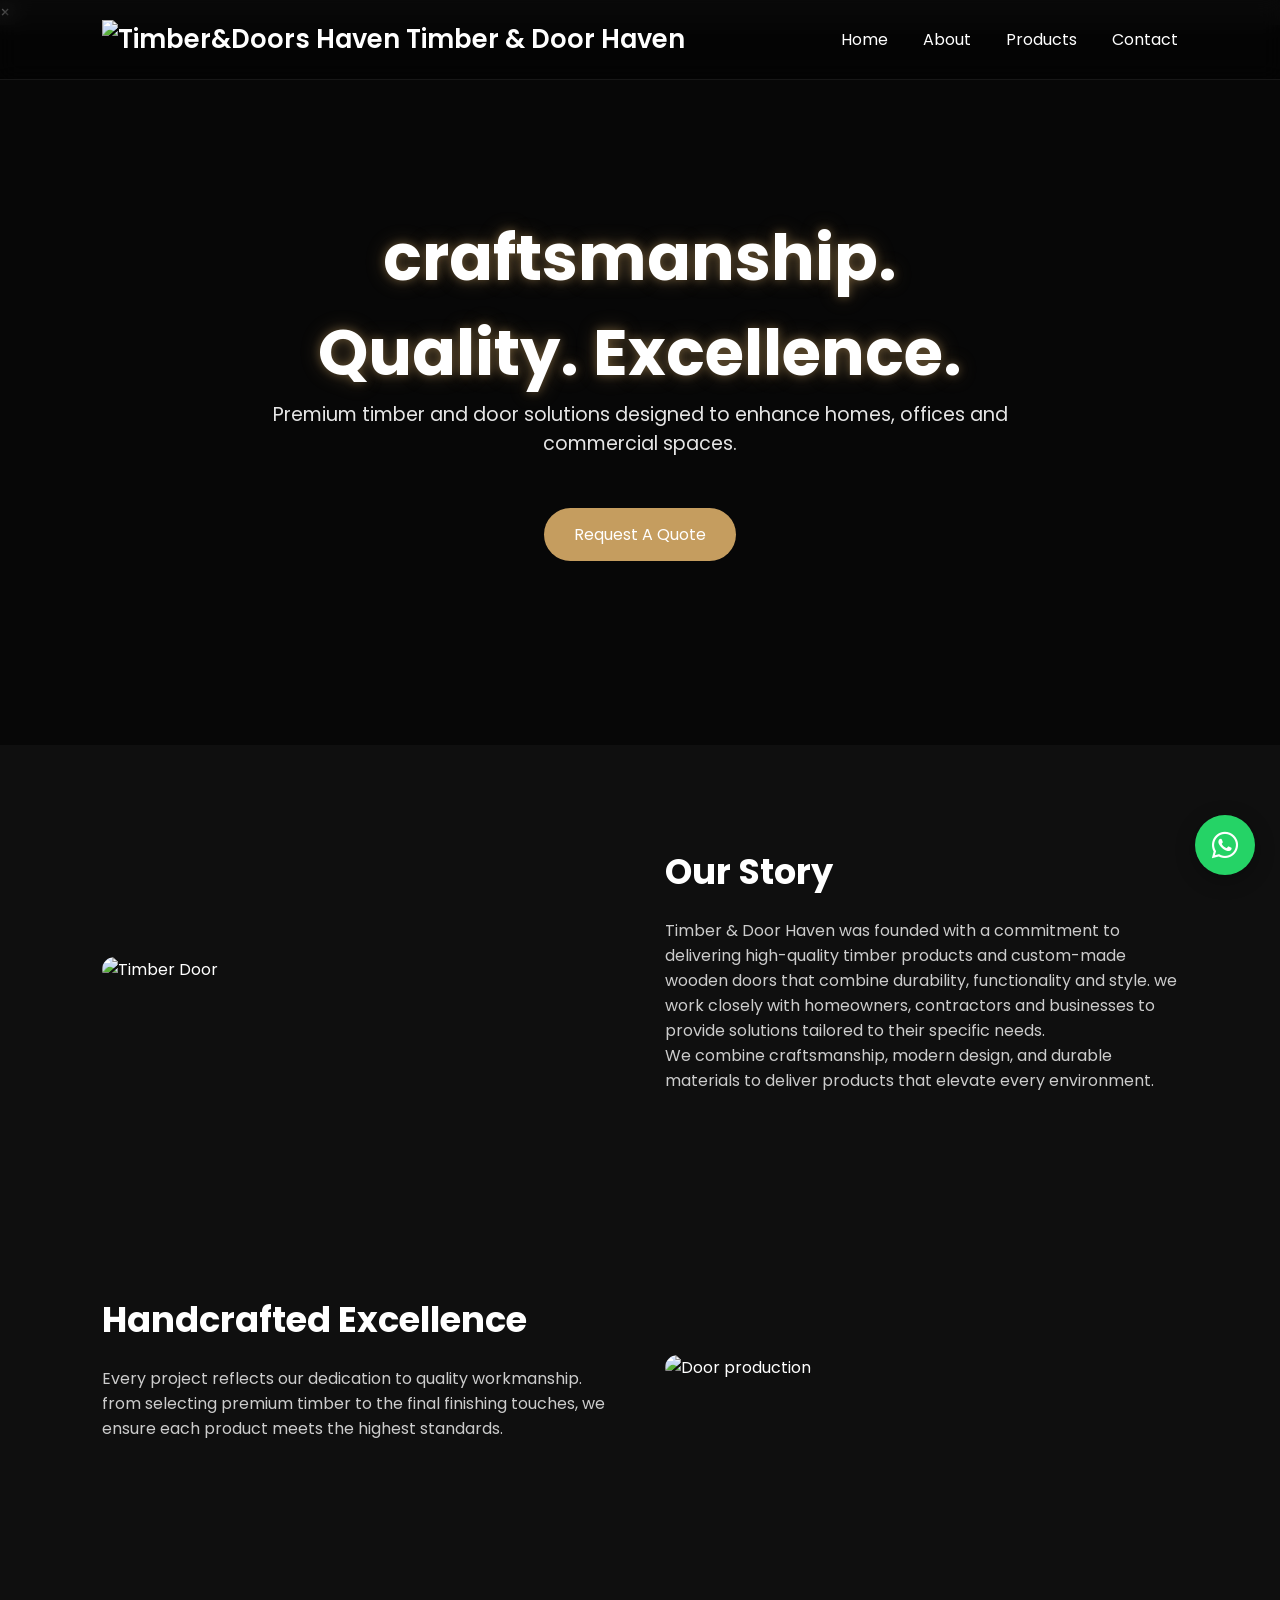
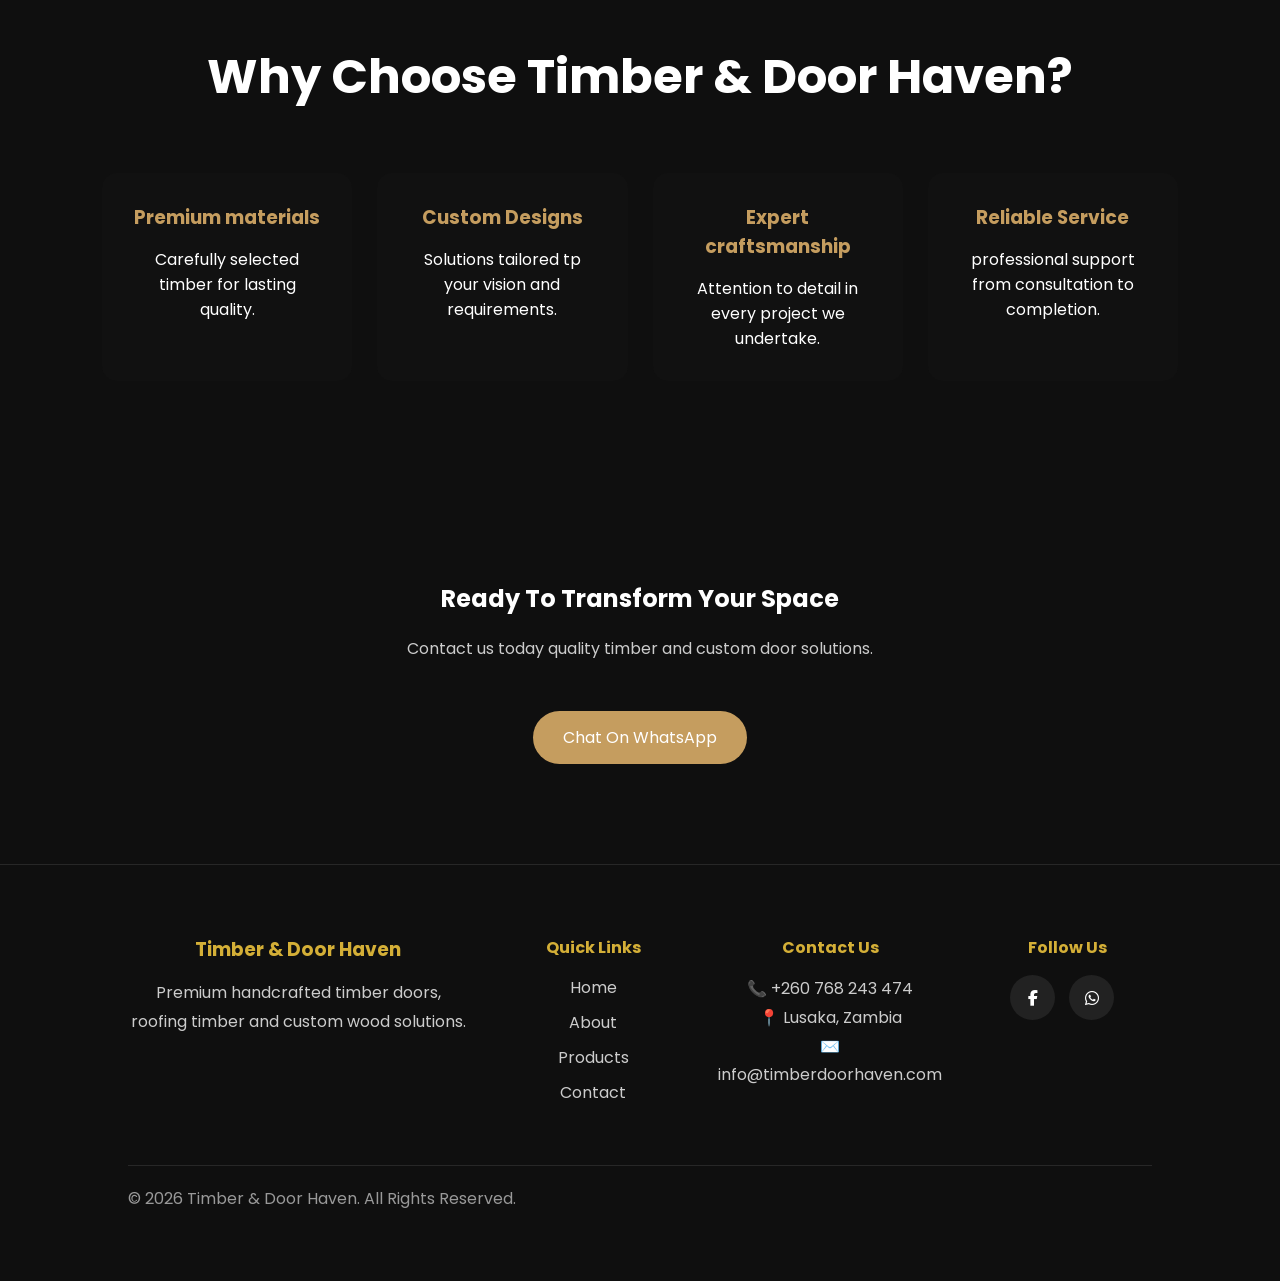
==== about.html @ 079cdf59 "Add files via upload initial commit" ====
<!DOCTYPE html>
<html lang="en">
<head>
    <meta charset="UTF-8">
    <meta name="viewport" content="width=device-width, initial-scale=1.0">
    <title>About | Timber & Door Haven</title>

    <!-- CSS -->
    <link rel="stylesheet" href="style.css">

    <!-- Icons -->
    <link
    rel="stylesheet"
    href="https://cdnjs.cloudflare.com/ajax/libs/font-awesome/6.5.1/css/all.min.css"/>
</head>
<body>

    <div id="lightbox">

        <span id="close-lightbox">&times;</span>

        <img id="lightbox-img" src="" alt="">
        
    </div>


    <!-- HEADER -->
    <header>

        <div class="logo">
              <img
        src="images/Logo.jpg"
        alt="Timber&Doors Haven"
        />

            Timber & Door Haven
        </div>

        <nav id="navbar">
            <a href="index.html">Home</a>
            <a href="about.html">About</a>
            <a href="products.html">Products</a>
            <a href="contact.html">Contact</a>
        </nav>

        <div class="menu-btn" id="menu-btn">
            <i class="fas fa-bars"></i>
        </div>

    </header>

    <!-- ABOUT HERO -->
    <section class="about-hero">

        <div class="hero-overlay">

            <h1>craftsmanship. Quality. Excellence.</h1>

            <p>
                Premium timber and door solutions designed to enhance homes, offices and commercial spaces.
            </p>

            <a href="https://wa.me/message/VILEGDIJTKEPM1"
            target="_blank"
            class="cta-btn">
            Request A Quote
        </a>

        </div>
        
    </section>

    <!-- ABOUT SECTION -->
    <section class="about-story">

        <div class="about-grid">

        <div class="about-image">
            <img src="images/aboutimage.jpeg" alt="Timber Door">
        </div>

        <div class="about-content">

            <h2>Our Story</h2>

            <p>
                Timber & Door Haven was founded with a commitment to delivering high-quality timber 
                products and custom-made wooden doors that combine durability, functionality and style.

                we work closely with homeowners, contractors and businesses to provide solutions tailored
                to their specific needs.
            </p>

            <p>
                We combine craftsmanship, modern design,
                and durable materials to deliver products
                that elevate every environment.
            </p>

            </div>

        </div>

    </section>

    <section class="craftsmanship">

        <div class="about-grid reverse">

            <div class="about-content">

                <h2>Handcrafted Excellence</h2>

                <p>
                    Every project reflects our dedication to quality workmanship.
                    from selecting premium timber to the final finishing touches,
                    we ensure each product meets the highest standards.
                </p>

            </div>

            <div class="about-image">
                <img src="images/workshopdoor.jpeg" alt="Door production">
            </div>

        </div>

    </section>

    <section class="why-us">

        <div class="section-title">
            <h2>Why Choose Timber & Door Haven?</h2>
        </div>

        <div class="features-grid">

            <div class="feature-card">
                 <h3>Premium materials</h3>
                 <p>Carefully selected timber for lasting quality.</p>
            </div>

            <div class="feature-card">
                <h3>Custom Designs</h3>
                <p>Solutions tailored tp your vision and requirements.</p>
            </div>

            <div class="feature-card">
                <h3>Expert craftsmanship</h3>
                <p>Attention to detail in every project we undertake.</p>
            </div>

            <div class="feature-card">
                <h3>Reliable Service</h3>
                <p>professional support from consultation to completion.</p>
            </div>

        </div>

    </section>

    <section class="about-cta">

        <h2>Ready To Transform Your Space</h2>

        <p>
            Contact us today quality timber and custom door solutions.
        </p>

        <a 
        href="https://wa.me/message/VILEGDIJTKEPM1"
        target="_blank"
        class="cta-btn">
        Chat On WhatsApp
    </a>

    </section>

    <a 
href="https://wa.me/message/VILEGDIJTKEPM1"
class="whatsapp-float"
target="_blank">

<i class="fab fa-whatsapp"></i>

</a>

<!-- FOOTER -->

<footer class="site-footer">

    <div class="footer-container">

        <div class="footer-brand">
            <h3>Timber & Door Haven</h3>
            <p>
                Premium handcrafted timber doors, roofing timber and custom wood solutions.
            </p>
        </div>

        <div class="footer-links">
            <h4>Quick Links</h4>

            <a href="index.html">Home</a>
            <a href="about.html">About</a>
            <a href="products.html">Products</a>
            <a href="contact.html">Contact</a>
        </div>

        <div class="footer-contact">
            <h4>Contact Us</h4>

            <p>📞 +260 768 243 474</p>
            <p>📍 Lusaka, Zambia</p>
            <p>✉️ info@timberdoorhaven.com</p>
        </div>

        <div class="footer-social">
            <h4>Follow Us</h4>

            <a href="https://www.facebook.com/profile.php?id=61577190954877" target="_blank">
                <i class="fab fa-facebook-f"></i>
            </a>

            <a href="https://wa.me/260768243474" target="_blank">
                <i class="fab fa-whatsapp"></i>
            </a>
        </div>

    </div>

    <div class="footer-bottom">
        <p>© 2026 Timber & Door Haven. All Rights Reserved.</p>
    </div>

</footer>

   <!-- JS -->
    <script src="script.js"></script>

</body>

</html>
---- style.css ----
/* GOOGLE FONT */

@import url('https://fonts.googleapis.com/css2?family=Poppins:wght@300;400;500;600;700&display=swap');

/* RESET */

*{
    margin:0;
    padding:0;
    box-sizing:border-box;
    font-family:'Poppins', sans-serif;
    scroll-behavior:smooth;
}

/* BODY */

body{
    background:#0f0f0f;
    color:#fff;
    overflow-x:hidden;
}

/* CUSTOM SCROLLBAR */

::-webkit-scrollbar{
    width:10px;
}

::-webkit-scrollbar-track{
    background:#111;
}

::-webkit-scrollbar-thumb{
    background:#c59d5f;
    border-radius:10px;
}

/* HEADER */

header{
    width:100%;
    height:80px;

    display:flex;
    justify-content:space-between;
    align-items:center;

    padding:0 8%;

    position:fixed;
    top:0;
    left:0;

    z-index:1000;

    background:rgba(0,0,0,0.4);
    backdrop-filter:blur(10px);

    border-bottom:1px solid rgba(255,255,255,0.08);
}

/* LOGO */

.logo{
    font-size:1.6rem;
    font-weight:600;
    color:#fff;
}

.logo img{
    width: 80px;
    height: 80px;
    object-fit: contain;
}

/* NAVIGATION */

nav{
    display:flex;
    gap:35px;
}

nav a{
    color:#fff;
    text-decoration:none;
    position:relative;
    transition:0.3s;
}

nav a::after{
    content:'';
    position:absolute;
    left:0;
    bottom:-5px;

    width:0%;
    height:2px;

    background:#c59d5f;
    transition:0.3s;
}

nav a:hover::after{
    width:100%;
}

nav a:hover{
    color:#c59d5f;
}

/* MENU BUTTON */

.menu-btn{
    display:none;
    font-size:28px;
    color: #fff;
    cursor:pointer;
}

/* MOBILE */
@media (max-width:768px){

    .menu-btn{
        display: block;
    }

    nav{
        position: absolute;
        top: 80px;
        right: -100%;
        width: 250px;
        background: #111;
        flex-direction: column;
        padding: 30px;
        gap: 20px;
        transition: 0.4s;
        border-radius: 10px;
    }

    nav.active{
        right: 20px;
    }

}

/* HERO */

.hero{
    width:100%;
    height:100vh;

    background:
    linear-gradient(rgba(0,0,0,0.7),
    rgba(0,0,0,0.7)),
    url('https://images.unsplash.com/photo-1505693416388-ac5ce068fe85?q=80&w=1600&auto=format&fit=crop')
    center/cover no-repeat;

    display:flex;
    justify-content:center;
    align-items:center;

    text-align:center;
    padding:20px;
}

/* HERO CONTENT */

.hero-content{
    max-width:800px;
    animation:fadeUp 1s ease;
}

.hero-content h1{
    font-size:4.5rem;
    margin-bottom:20px;
    line-height:1.2;
}

.hero-content p{
    font-size:1.2rem;
    color:#ddd;
    line-height:1.8;
    margin-bottom:35px;
}

/* BUTTON */

.btn{
    display:inline-block;
    padding:15px 40px;

    background:#c59d5f;
    color:#fff;

    text-decoration:none;
    border-radius:50px;

    transition:0.4s;

    font-weight:500;
}

.btn:hover{
    transform:translateY(-5px);
    box-shadow:0 10px 25px rgba(197,157,95,0.4);
}

/* FEATURES */

.features{
    width:100%;
    padding:100px 8%;

    display:grid;
    grid-template-columns:repeat(auto-fit,minmax(250px,1fr));
    gap:30px;

    background:#111;
}

/* FEATURE BOX */

.feature-box{
    padding:40px 30px;

    background:rgba(255,255,255,0.04);

    border:1px solid rgba(255,255,255,0.05);

    border-radius:20px;

    text-align:center;

    transition:0.4s;
}

.feature-box:hover{
    transform:translateY(-10px);
    background:rgba(255,255,255,0.06);
}

/* ICON */

.feature-box i{
    font-size:3rem;
    color:#c59d5f;
    margin-bottom:20px;
}

/* PAGE HERO */

.page-hero{
    width:100%;
    height:50vh;

    background:
    linear-gradient(rgba(0,0,0,0.7),
    rgba(0,0,0,0.7)),
    url('https://images.unsplash.com/photo-1494526585095-c41746248156?q=80&w=1600&auto=format&fit=crop')
    center/cover no-repeat;

    display:flex;
    justify-content:center;
    align-items:center;

    text-align:center;
    padding:20px;
}

.page-hero-content{
    margin-top:60px;
}

.page-hero-content h1{
    font-size:3.5rem;
    margin-bottom:20px;
}

.page-hero-content p{
    max-width:700px;
    color:#ddd;
    line-height:1.8;
}

/* ABOUT SECTION */

.about-hero{
    height:80vh;

    display:flex;
    align-items:center;
    justify-content:center;

    text-align:center;

    background:
    linear-gradient(
    rgba(0,0,0,0.55),
    rgba(0,0,0,0.55)),
    url('images/premiumdoor.jpeg');

    background-size:cover;
    background-position:center;
    background-repeat:no-repeat;
}

.hero-overlay{
    max-width:800px;
    padding:20px;
}

.about-hero h1{
    font-size:4rem;
    text-shadow:
        0 0 10px rgba(197,157,95,.4),
        0 0 20px rgba(197,157,95,.3);
}

.about-hero p{
    font-size:1.2rem;
    color:#e5e5e5;
    margin-bottom:30px;
}

.about-hero::before{
    content: ´´;
    position: absolute;
    inset: 0;
    background: linear-gradient(
        135deg,
        rgba(0,0,0,0.75),
        rgba(0,0,0,0.45),
        rgba(0,0,0,0.75)
   );
   animation: overlayMove 8s ease infinite;
}

@keyframes overlayMove{
    0%{opacity: .8;}
    50%{opacity: .6;}
    100%{opacity: .8;}
}

.about-hero::before{
    content: ´´;
    position: absolute;
    inset: 0;
    background-image: 
       radial-gradient(circle,
       rgba(255,255,255,.15) 1px,
       transparent 1px);

    background-size: 50px 50px;

    animation:floatDust 20s linear infinite;
}

@keyframes floatDust{
    from{
        transform: translateY(0);
    }
}

/* ABOUT IMAGE */

.about-image img{
    width:100%;
    border-radius:20px;
}

/* ABOUT TEXT */

.about-text h2{
    font-size:2.8rem;
    margin-bottom:20px;
}

.about-text p{
    color:#ccc;
    line-height:1.9;
    margin-bottom:20px;
}

/* ABOUT FEATURES */

.about-box{
    display:flex;
    align-items:center;
    gap:15px;
    margin-bottom:20px;
}

.about-box i{
    color:#c59d5f;
}

/* PRODUCTS SECTION */

.products-section{
    display: grid;

    grid-template-columns: repeat(auto-fit,minmax(300px,1fr));
    gap: 30px;

    background: 
    radial-gradient(circle at top right,
    rgba(197,157,95,0.12),
    transparent 40%),
    #0b0d12;
}

/* PRODUCT CARD */

.product-card{
    background: rgba(255,255,255,0.05);
    border-radius:20px;
    overflow: hidden;
    transition: all 0.4s ease;
    border: 1px solid
    rgba(255,255,255,0.08);
}

.product-card:hover{
    transform:translateY(-8px);
    box-shadow:0 20px 40px rgba(0,0,0,0.4);
}

/* PRODUCT IMAGE */

.product-image{
    height:260px;
    overflow:hidden;

}

.product-image img{
    width:100%;
    height:220%;
    object-fit:cover;
    display: block;
    transition: transform 0.5s ease;
}

.product-card:hover img{
    transform:scale(1.05);
}

/* PRODUCT CONTENT */

.product-content{
    padding:25px;
}

.product-content h3{
    margin-bottom:15px;
    font-size:1.5rem;
}

.product-content p{
    color:#ccc;
    line-height:1.7;
    margin-bottom:20px;
}

.product-content span{
    display:block;
    margin-bottom:20px;

    color:#c59d5f;
    font-size:1.4rem;
    font-weight:600;
}

/* PRODUCT BUTTON */

.product-btn{
    display:inline-block;

    padding:12px 25px;

    background:#fff;
    color:#111;
    font-weight: 700;
    text-decoration:none;
    border-radius:30px;

}

.product-btn:hover{
    transform:translateY(-3px);
}

/* CONTACT SECTION */

.contact-section{
    width:100%;
    padding:100px 8%;

    display:grid;
    grid-template-columns:repeat(auto-fit,minmax(320px,1fr));
    gap:50px;
}

/* CONTACT INFO */

.contact-info h2{
    font-size:2.5rem;
    margin-bottom:20px;
}

.contact-info p{
    color: #ccc;
    line-height: 1.8;
    margin-bottom: 30px;
}

.info-card a{
    color: #c59d5f;
    text-decoration: none;
    transition: 0.3s;
}

.info-card a:hover{
    color: #fff;
}

/* INFO BOX */

.info-box{
    display: flex;
    align-items: center;
    gap: 15px;
    margin-bottom: 20px;
}

.info-box i{
    width: 50px;
    height: 50px;

    background: #c59d5f;

    display: flex;
    justify-content: center;
    align-items: center;

    border-radius: 50%;
}

/* SOCIAL LINKS */

.social-links{
    display: flex;
    gap:15px;
    margin-top: 30px;
}

.social-links a{
    width: 45px;
    height: 45px;

    background: rgba(255,255,255,0.08);
    color: #fff;

    display: flex;
    justify-content: center;
    align-items: center;

    border-radius: 50%;

    text-decoration: none;

    transition: 0.3s;
}

.social-links a:hover{
    background: #c59d5f;
}

/* FORM */

.contact-form form{
    display: flex;
    flex-direction: column;
    gap: 20px;
}

.contact-form input,
.contact-form textarea{
    width: 100%;

    padding: 15px;

    background: rgba(255,255,255,0.05);

    border: 1px solid rgba(255,255,255,0.08);

    border-radius: 10px;

    color: #fff;

    outline: none;
}

.contact-form textarea{
    height: 180px;
    resize: none;
}

/* BUTTON */

.contact-form button{
    padding: 15px;

    border: none;

    background: #c59d5f;
    color: #fff;

    border-radius: 50px;

    cursor: pointer;

    transition: 0.3s;
}

.contact-form button:hover{
    transform: translateY(-3px);
}

/* FOOTER */

footer{
    background: #080808;
    text-align: center;
    padding: 30px;
    border-top: 1px solid rgba(255,255,255,0.08);
}

/* WHATSAPP */

.whatsapp-btn{
    position: fixed;

    right: 20px;
    bottom: 20px;

    width: 60px;
    height: 60px;

    background: #25D366;
    color: #fff;

    display: flex;
    justify-content: center;
    align-items: center;

    border-radius: 50%;

    text-decoration: none;

    font-size: 1.5rem;

    z-index: 1000;
}

/* AMINATION */

@keyframes fadeUp{

    from{
        opacity:0;
        transform: translateY(40px);
    }

    to{
        opacity: 1;
        transform: translateY(0);
    }
}

/* RESPONSIVE */

@media(max-width:768px){
    nav{
        position: absolute;

        top: 80px;
        top: -100%;

        width: 250px;
        height: 100vh;

        background: #111;

        flex-direction: column;

        padding: 40px 20px;

        transition: 0.4s;
    }

    nav.active{
        right: 0;
    }

    .menu-btn{
        display: block;
    }

    .hero-content h1{
        font-size: 2.8rem;
    }

    .page-hero-content h1{
        font-size: 2.5rem;
    }

    .about-text h2,
    .contact-info h2{
        font-size: 2rem;
    }

}

/* STATS SECTION */

.stats-section{
    width:100%;
    padding:100px 8%;

    display:grid;
    grid-template-columns:repeat(auto-fit,minmax(220px,1fr));
    gap:30px;

    background:#111;
}

/* STAT BOX */

.stat-box{
    background:rgba(255,255,255,0.04);

    border:1px solid rgba(255,255,255,0.05);

    padding:40px 20px;

    border-radius:20px;

    text-align:center;

    transition:0.4s;
}

.stat-box:hover{
    transform:translateY(-10px);
}

/* COUNTER */

.counter{
    font-size:3rem;
    color:#c59d5f;
    margin-bottom:15px;
}

/* TESTIMONIALS */

.testimonials{
    width:100%;
    padding:100px 8%;
}

/* SECTION TITLE */

.section-title{
    text-align:center;
    margin-bottom:60px;
}

.section-title h2{
    font-size:3rem;
}

/* TESTIMONIAL CONTAINER */

.testimonial-container{
    display:grid;
    grid-template-columns:repeat(auto-fit,minmax(280px,1fr));
    gap:30px;
}

/* TESTIMONIAL CARD */

.testimonial-card{
    background:rgba(255,255,255,0.04);

    border:1px solid rgba(255,255,255,0.05);

    padding:40px 30px;

    border-radius:20px;

    transition:0.4s;
}

.testimonial-card:hover{
    transform:translateY(-10px);
}

/* TESTIMONIAL TEXT */

.testimonial-card p{
    line-height:1.9;
    color:#ccc;
    margin-bottom:25px;
}

.testimonial-card h3{
    color:#c59d5f;
}

/* HERO SLIDER */

.hero-slider{
    width:100%;
    height:100vh;
    position:relative;
    overflow:hidden;
}

/* SLIDE */

.slide{
    position:absolute;
    width:100%;
    height:100%;

    top:0;
    left:0;

    opacity:0;
    transition:1s ease-in-out;
}

/* ACTIVE SLIDE */

.slide.active{
    opacity:1;
    z-index:1;
}

/* SLIDE IMAGE */

.slide img{
    width:100%;
    height:100%;
    object-fit:cover;
}

/* DARK OVERLAY */

.slide::before{
    content:'';

    position:absolute;

    width:100%;
    height:100%;

    top:0;
    left:0;

    background:rgba(0,0,0,0.65);

    z-index:1;
}

/* SLIDE CONTENT */

.slide-content{
    position:absolute;

    top:50%;
    left:50%;

    transform:translate(-50%, -50%);

    text-align:center;

    z-index:2;

    width:90%;
    max-width:800px;

    animation:fadeUp 1s ease;
}

/* TITLE */

.slide-content h1{
    font-size:4.5rem;
    margin-bottom:20px;
    line-height:1.2;
}

/* TEXT */

.slide-content p{
    font-size:1.2rem;
    color:#ddd;
    line-height:1.8;
    margin-bottom:35px;
}

/* MOBILE */

@media(max-width:768px){

    .slide-content h1{
        font-size:2.7rem;
    }

    .slide-content p{
        font-size:1rem;
    }

}

/* SCROLL REVEAL ANIMATION */

.reveal{
    position: relative;
    transform: translateY(80px);
    opacity: 0;
    transition: all 1s ease;
}

/* ACTIVE REVEAL */

.reveal.active{
    transform: translateY(0);
    opacity: 1;
}

/* GALLERY SECTION */

.gallery-section{
    width:100%;
    padding:100px 8%;

    background:#111;
}

/* GALLERY CONTAINER */

.gallery-container{
    display:grid;

    grid-template-columns:
    repeat(auto-fit, minmax(280px,1fr));

    gap:25px;
}

/* GALLERY ITEM */

.gallery-item{
    position:relative;

    overflow:hidden;

    border-radius:20px;

    cursor:pointer;
}

/* IMAGE */

.gallery-item img{
    width:100%;
    height:350px;

    object-fit:cover;

    transition:0.5s;
}

/* HOVER EFFECT */

.gallery-item:hover img{
    transform:scale(1.1);
}

/* OVERLAY */

.gallery-item::before{
    content:'';

    position:absolute;

    width:100%;
    height:100%;

    top:0;
    left:0;

    background:
    linear-gradient(
    transparent,
    rgba(0,0,0,0.6));

    opacity:0;

    transition:0.5s;

    z-index:1;
}

/* SHOW OVERLAY */

.gallery-item:hover::before{
    opacity:1;
}

/* GLOW EFFECT */

.gallery-item:hover{
    box-shadow:0 10px 30px rgba(197,157,95,0.25);
}

/* IMAGE MODAL */

.image-modal{
    position:fixed;

    top:0;
    left:0;

    width:100%;
    height:100%;

    background:rgba(0,0,0,0.95);

    display:flex;
    justify-content:center;
    align-items:center;

    opacity:0;
    visibility:hidden;

    transition:0.4s;

    z-index:2000;
}

/* ACTIVE MODAL */

.image-modal.active{
    opacity:1;
    visibility:visible;
}

/* MODAL IMAGE */

.modal-image{
    width:90%;
    max-width:900px;

    border-radius:20px;

    transform:scale(0.8);

    transition:0.4s;
}

/* IMAGE ANIMATION */

.image-modal.active .modal-image{
    transform:scale(1);
}

/* CLOSE BUTTON */

.close-modal{
    position:absolute;

    top:30px;
    right:40px;

    color:#fff;

    font-size:3rem;

    cursor:pointer;

    transition:0.3s;
}

.close-modal:hover{
    color:#c59d5f;
}

/* PARTICLE BACKGROUND */

.particles{
    position:fixed;

    top:0;
    left:0;

    width:100%;
    height:100%;

    overflow:hidden;

    z-index:-1;
}

/* PARTICLES */

.particles span{
    position:absolute;

    display:block;

    width:4px;
    height:4px;

    background:#c59d5f;

    border-radius:50%;

    opacity:0.4;

    animation:animateParticles linear infinite;
}

/* ANIMATION */

@keyframes animateParticles{

    0%{
        transform:translateY(100vh) scale(0);
    }

    100%{
        transform:translateY(-10vh) scale(1);
    }

}

/* FAQ SECTION */

.faq-section{
    width:100%;
    padding:100px 8%;
}

/* FAQ CONTAINER */

.faq-container{
    max-width:900px;
    margin:auto;
}

/* FAQ ITEM */

.faq-item{
    background:rgba(255,255,255,0.04);

    border:1px solid rgba(255,255,255,0.05);

    border-radius:15px;

    margin-bottom:20px;

    overflow:hidden;
}

/* QUESTION */

.faq-question{
    display:flex;
    justify-content:space-between;
    align-items:center;

    padding:25px;

    cursor:pointer;
}

.faq-question h3{
    font-size:1.1rem;
}

.faq-question span{
    font-size:1.5rem;
    color:#c59d5f;
}

/* ANSWER */

.faq-answer{
    max-height:0;

    overflow:hidden;

    transition:0.4s ease;

    padding:0 25px;
}

.faq-answer p{
    color:#ccc;
    line-height:1.8;

    padding-bottom:25px;
}

/* ACTIVE FAQ */

.faq-item.active .faq-answer{
    max-height:200px;
}

/* MAP SECTION */

.map-section{
    width:100%;
    padding:100px 8%;
}

/* MAP CONTAINER */

.map-container{
    width:100%;

    border-radius:20px;

    overflow:hidden;

    border:1px solid rgba(255,255,255,0.05);
}

/* IFRAME */

.map-container iframe{
    width:100%;
    height:450px;
    border:none;
}

.contact-cta{
    text-align:center;
    padding:100px 8%;
}

.contact-cta h2{
    font-size:2.5rem;
    margin-bottom:20px;
}

.contact-cta p{
    max-width:700px;
    margin:auto;
    color:#ccc;
    line-height:1.8;
    margin-bottom:30px;
}

.cta-btn{
    display:inline-block;
    padding:15px 40px;
    background:#c59d5f;
    color:#fff;
    text-decoration:none;
    border-radius:50px;
    transition:0.3s;
}

.cta-btn:hover{
    transform:translateY(-5px);
}

/* CONTACT HERO */

.contact-hero{
    height:60vh;

    display:flex;
    justify-content:center;
    align-items:center;

    text-align:center;

    background:
    linear-gradient(rgba(0,0,0,.75),
    rgba(0,0,0,.75)),
    url('/images/Logo.jpg');

    background-size:cover;
    background-position:center;
}

.contact-hero h1{
    font-size:4rem;
    margin-bottom:20px;
}

.contact-hero p{
    color:#ddd;
}

/* SECTIONS */

.contact-details,
.inquiry-section,
.contact-cta{
    padding:100px 8%;
}

/* GRID */

.contact-grid{
    display:grid;
    grid-template-columns:repeat(auto-fit,minmax(280px,1fr));
    gap:30px;
}

/* CARDS */

.contact-card{
    background:#151515;

    padding:35px;

    border-radius:20px;

    text-align:center;

    transition:.3s;
}

.contact-card:hover{
    transform:translateY(-10px);
}

.contact-card h3{
    color:#c59d5f;
    margin-bottom:15px;
}

/* BUTTONS */

.contact-btn,
.cta-btn{
    display:inline-block;

    margin-top:20px;

    padding:14px 30px;

    background:#c59d5f;

    color:white;

    text-decoration:none;

    border-radius:40px;
}

/* FORM */

.contact-form{
    max-width:700px;

    margin:auto;

    display:flex;
    flex-direction:column;

    gap:20px;
}

.contact-form input,
.contact-form textarea{
    padding:15px;

    background:#151515;

    border:1px solid #333;

    color:white;

    border-radius:10px;
}

.contact-form button{
    padding:15px;

    border:none;

    background:#c59d5f;

    color:white;

    border-radius:10px;

    cursor:pointer;
}

/* CTA */

.contact-cta{
    text-align:center;
}

.contact-cta p{
    max-width:700px;

    margin:20px auto;

    color:#ccc;
}

/* FOOTER */

.footer{
    background:#0a0a0a;
    padding:70px 8% 20px;
    margin-top:100px;
}

.footer-container{
    display:grid;
    grid-template-columns:
    repeat(auto-fit,minmax(250px,1fr));

    gap:40px;
}

.footer-column h3{
    color:#c59d5f;
    margin-bottom:20px;
}

.footer-column p{
    color:#aaa;
    line-height:1.8;
}

.footer-column a{
    display:block;
    color:#ccc;
    text-decoration:none;
    margin-bottom:12px;
    transition:.3s;
}

.footer-column a:hover{
    color:#c59d5f;
}

.footer-bottom{
    text-align:center;
    margin-top:40px;
    padding-top:20px;
    border-top:1px solid rgba(255,255,255,.08);
    color:#777;
}

/* MAP */

.map-section{
    padding: 100px 8%;
}

.map-container{
    overflow: hidden;
    border-radius: 20px;
}

.map-container iframe{
    width: 100%;
    height: 450px;
    border: none;
}

/* PRODUCT HERO */

.product-hero{
    height:70vh;

    display:flex;
    justify-content:center;
    align-items:center;

    text-align:center;

    background:
    linear-gradient(rgba(0,0,0,.7),
    rgba(0,0,0,.7)),
    url('/images/premiumdoor.jpeg');

    background-size:cover;
    background-position:center;
}

.product-hero h1{
    font-size:4rem;
    margin-bottom:20px;
}

.product-hero p{
    color:#ddd;
    margin-bottom:30px;
}

/* INTRO */

.product-intro{
    padding:100px 8%;
    text-align:center;
}

.product-intro p{
    max-width:900px;
    margin:auto;
    color:#ccc;
    line-height:1.9;
}

/* GALLERY */

.product-gallery{
    padding:100px 8%;
}

.gallery-grid{
    display:grid;
    grid-template-columns:
    repeat(auto-fit,minmax(280px,1fr));

    gap:20px;
    align-items: stretch;
}

.gallery-grid img{
    width:100%;
    height:300px;
    object-fit:cover;

    border-radius:15px;

    transition:.4s;
}

.gallery-grid img:hover{
    transform:scale(1.05);
}

/* FEATURES */

.door-features{
    padding:100px 8%;
}

.features-grid{
    display:grid;
    grid-template-columns:
    repeat(auto-fit,minmax(250px,1fr));

    gap:25px;
}

.feature-card{
    background:#151515;
    padding:30px;
    border-radius:20px;
    text-align:center;
}

.feature-card h3{
    color:#c59d5f;
    margin-bottom:15px;
}

/* CTA */

.product-cta{
    text-align:center;
    padding:100px 8%;
}

.product-cta p{
    color:#ccc;
    margin:20px 0;
}

.about-story,
.craftsmanship{
    padding: 100px 8%;
}

.about-grid{
    display: grid;
    grid-template-columns: 1fr 1fr;
    gap: 50px;
    align-items: center;
}

.about-image img{
    width: 100%;
    border-radius: 20px;
}

.about-content h2{
    margin-bottom: 20px;
    font-size: 2.2rem;
}

.about-content p{
    color: #ccc;
    line-height: 1,9;
}

.why-us{
    padding: 100px 8%;
}

.about-cta{
    padding: 100px 8%;

    display: flex;
    flex-direction: column;
    justify-content: center;
    align-items: center;

    text-align: center;
}

.about-cta h2{
    margin-bottom: 20px;
}

.about-cta p{
    color: #ccc;
    margin-bottom: 30px;
    max-width: 700px;
}

/* Mobile */

@media(max-width:768px){

    .about-grid{
        grid-template-columns: 1fr;
    }

    .about-hero h1{
        font-size: 2.5rem;
    }

    header{
        padding: 15px 5%;
    }

    .logo img{
        width: 50px;
    }

    .logo{
        font-size: 1.2rem;
        gap: 10px;
    }

    .heroo-content h1,
    .about-hero-content h1{
        font-size: 2.5rem;
        line-height: 1.1;
    }

    .hero-content p,
    .about-hero-content p{
        font-size: 1rem;
    }

    .hero,
    .about-hero{
        padding-top: 120px;
        text-align: center;
    }

    .product-card{
        grid-template-columns: 1fr;
    }

    .products-cta h2{
        font-size: 2rem;
    }
}

.home-cta h2{
    font-size: 2rem;
}

.home-cta{
    padding: 70px 8%;
}

.footer-container{
    grid-template-columns: 1fr;
    text-align: center;
}

/* TIMBER HERO */

.timber-hero{
    height:80vh;

    display:flex;
    justify-content:center;
    align-items:center;

    text-align:center;

    background:
    linear-gradient(
    rgba(0,0,0,.65),
    rgba(0,0,0,.65)),
    url('images/timber.jpeg');

    background-size:cover;
    background-position:center;
    background-repeat:no-repeat;
}

.timber-hero h1{
    font-size:4rem;
    margin-bottom:20px;
}

.timber-hero p{
    color:#ddd;
    max-width:700px;
    margin:0 auto 30px;
}

/* INTRO */

.timber-intro{
    padding:100px 8%;
    text-align:center;
}

.timber-intro p{
    max-width:900px;
    margin:auto;
    line-height:1.9;
    color:#ccc;
}

/* GALLERY */

.timber-gallery{
    padding:100px 8%;
}

.whatsapp-float{
    position: fixed;

    width: 60px;
    height: 60px;

    bottom: 25px;
    right: 25px;

    background: #25D366;

    border-radius: 50%;

    display: flex;
    align-items: center;
    justify-content: center;

    color: white;
    font-size: 30px;

    text-decoration: none;

    box-shadow: 0 5px 20px rgba(0,0,0,.3);

    z-index: 1000;

    transition: .3s;
}

.whatsapp-float:hover{
    transform: scale(1.1);
}

body{
    animation: fadeIn .8s ease;
}

@keyframes fadeIn{

    from{
        opacity: 0;
    }

    to{
        opacity: 1;
    }

}

/* FOOTER */

.footer{
    background: #080808;
    padding: 80px 8% 25px;
    margin-top: 100px;
}

.footer-top{
    display: grid;
    grid-template-columns: 1.5fr 1fr 1fr 1fr;

    gap: 50px;
}

.footer-brand h2{
    color: #aaa;
    margin-bottom: 20px;
}

.footer-brand p{
    color: #aaa;
    line-height: 1.8;
}

.footer-links h3,
.footer-services h3,
.footer-contact h3{
    color: #c59d5f;
    margin-bottom: 20px;
}

.footer-links a,
.footer-services a,
.footer-contact a{
    display: block;
    color: #bbb;
    text-decoration: none;
    margin-bottom: 12px;
    transition: .3s;
}

.footer-links a:hover,
.footer-services a:hover,
.footer-contact a:hover{
    color: #c59d5f;
    transform: translateX(5px);
}

.footer-bottom{
    margin-top: 60px;
    padding-top: 25px;

    border-top: 1px solid rgba(255,255,255,.08);

    display: flex;
    justify-content: space-between;
    align-items: center;

    color: #777;
}

@media(max-width:900px){

    .footer-top{
        grid-template-columns: 1fr 1fr;
    }
}

@media(max-width:600px){

    .footer-top{
        grid-template-columns: 1fr;
        text-align: center;
    }

    .footer-bottom{
        flex-direction: column;
        gap: 10px;
        text-align: center;
    }
}

.footer{
    border-top: 2px solid #c59d5f;
}

.footer-brand h2{
    color: #c59d5f;

    text-shadow: 0 0 10px rgba(197,157,95,.3);
}

.gallery-section{
    padding:100px 8%;
}

.gallery-grid{
    display:grid;
    grid-template-columns:repeat(auto-fit,minmax(320px,1fr));
    gap:25px;
}

.gallery-item{
    overflow:hidden;
    border-radius:15px;
}

.gallery-item img{
    width:100%;
    height:400px;
    object-fit:cover;
    transition:0.5s;
}

.gallery-item:hover img{
    transform:scale(1.08);
}

.features-section{
    padding:100px 8%;
    display:grid;
    grid-template-columns:repeat(auto-fit,minmax(280px,1fr));
    gap:25px;
}

.feature-card{
    background:#111;
    padding:30px;
    border-radius:15px;
    text-align:center;
    transition:0.4s;
}

.feature-card:hover{
    transform:translateY(-10px);
    box-shadow:0 15px 35px rgba(197,157,95,0.25);
}

.products-heading{
    grid-column: 1 / -1;
    text-align: center;
    max-width: 800px;
    margin: 0 auto 50px;
}

.products-heading h2{
    font-size: 3rem;
    margin-bottom: 15px;
    color: #fff;
}

.products-heading p{
    color: #ccc;
    line-height: 1.8;
    font-size: 1.1rem;
}

/* PRODUCTS CTA */

.products-cta{
    padding:100px 8%;
    text-align:center;
    background:
    linear-gradient(
    rgba(0,0,0,0.85),
    rgba(0,0,0,0.85)),
    url('images/door1.jpeg') center/cover;

    border-top:1px solid rgba(197,157,95,0.2);
}

.products-cta h2{
    font-size:3rem;
    margin-bottom:20px;
    color:#fff;
}

.products-cta p{
    max-width:700px;
    margin:0 auto 30px;
    color:#ccc;
    line-height:1.8;
}

.products-cta .btn{
    display:inline-block;
    padding:15px 35px;
    background:#c59d5f;
    color:#fff;
    text-decoration:none;
    border-radius:50px;
    transition:0.3s;
}

.products-cta .btn:hover{
    transform:translateY(-3px);
    background:#d4ad6a;
}

/* PORTFOLIO */

.portfolio{
    padding: 100px 8%;
}

.portfolio-grid{
    display: grid;
    grid-template-columns: repeat(auto-fit,minmax(320px,1fr));
    gap: 30px;
}

.portfolio-card{
    background: #111;
    border-radius: 20px;
    overflow: hidden;
    transition: .4s;
}

.portfolio-card:hover{
    transform: translateY(-10px);
    box-shadow: 0 20px 40px rgba(0,0,0,.35);
}

.portfolio-card img{
    width: 100%;
    height: 280px;
    object-fit: cover;
    transition: .5s;
}

.portfolio-card:hover img{
    transform: scale(1.05);
}

.portfolio-content{
    padding: 25px;
}

.portfolio-content h3{
    margin-bottom: 10px;
    color: #c59d5f;
}

.portfolio-content p{
    color: #ccc;
}

/* HOME CTA SECTION */

.home-cta{
    padding:100px 10%;
    text-align:center;
    background:linear-gradient(
        rgba(4, 8, 17, 0.95),
        rgba(2, 7, 18, 0.985)
    );
}

.home-cta h2{
    font-size:3rem;
    color:#fff;
    margin-bottom:20px;
}

.home-cta p{
    color:#ccc;
    max-width:700px;
    margin:0 auto 30px;
    line-height:1.8;
    font-size:1.1rem;
}

.home-cta-btn{
    display:inline-block;
    padding:15px 40px;
    background:#d4af37;
    color:#111;
    text-decoration:none;
    border-radius:50px;
    font-weight:600;
    transition:0.3s ease;
}

.home-cta-btn:hover{
    transform:translateY(-5px);
    box-shadow:0 10px 25px rgba(212,175,55,0.3);
}

/* FOOTER */

.site-footer{
    background:#0f0f0f;
    padding:70px 10%;
    border-top:1px solid rgba(255,255,255,0.1);
}

.footer-container{
    display:grid;
    grid-template-columns:2fr 1fr 1fr 1fr;
    gap:40px;
}

.footer-brand h3,
.footer-links h4,
.footer-contact h4,
.footer-social h4{
    color:#d4af37;
    margin-bottom:15px;
}

.footer-brand p,
.footer-contact p{
    color:#ccc;
    line-height:1.8;
}

.footer-links a{
    display:block;
    color:#ccc;
    text-decoration:none;
    margin-bottom:10px;
    transition:0.3s;
}

.footer-links a:hover{
    color:#d4af37;
    transform:translateX(5px);
}

.footer-social a{
    width:45px;
    height:45px;
    display:inline-flex;
    align-items:center;
    justify-content:center;
    background:rgba(255,255,255,0.08);
    border-radius:50%;
    color:#fff;
    text-decoration:none;
    margin-right:10px;
    transition:0.3s;
}

.footer-social a:hover{
    background:#d4af37;
    color:#000;
    transform:translateY(-4px);
}

.footer-bottom{
    text-align:center;
    margin-top:50px;
    padding-top:20px;
    border-top:1px solid rgba(255,255,255,0.1);
}

.footer-bottom p{
    color:#999;
}
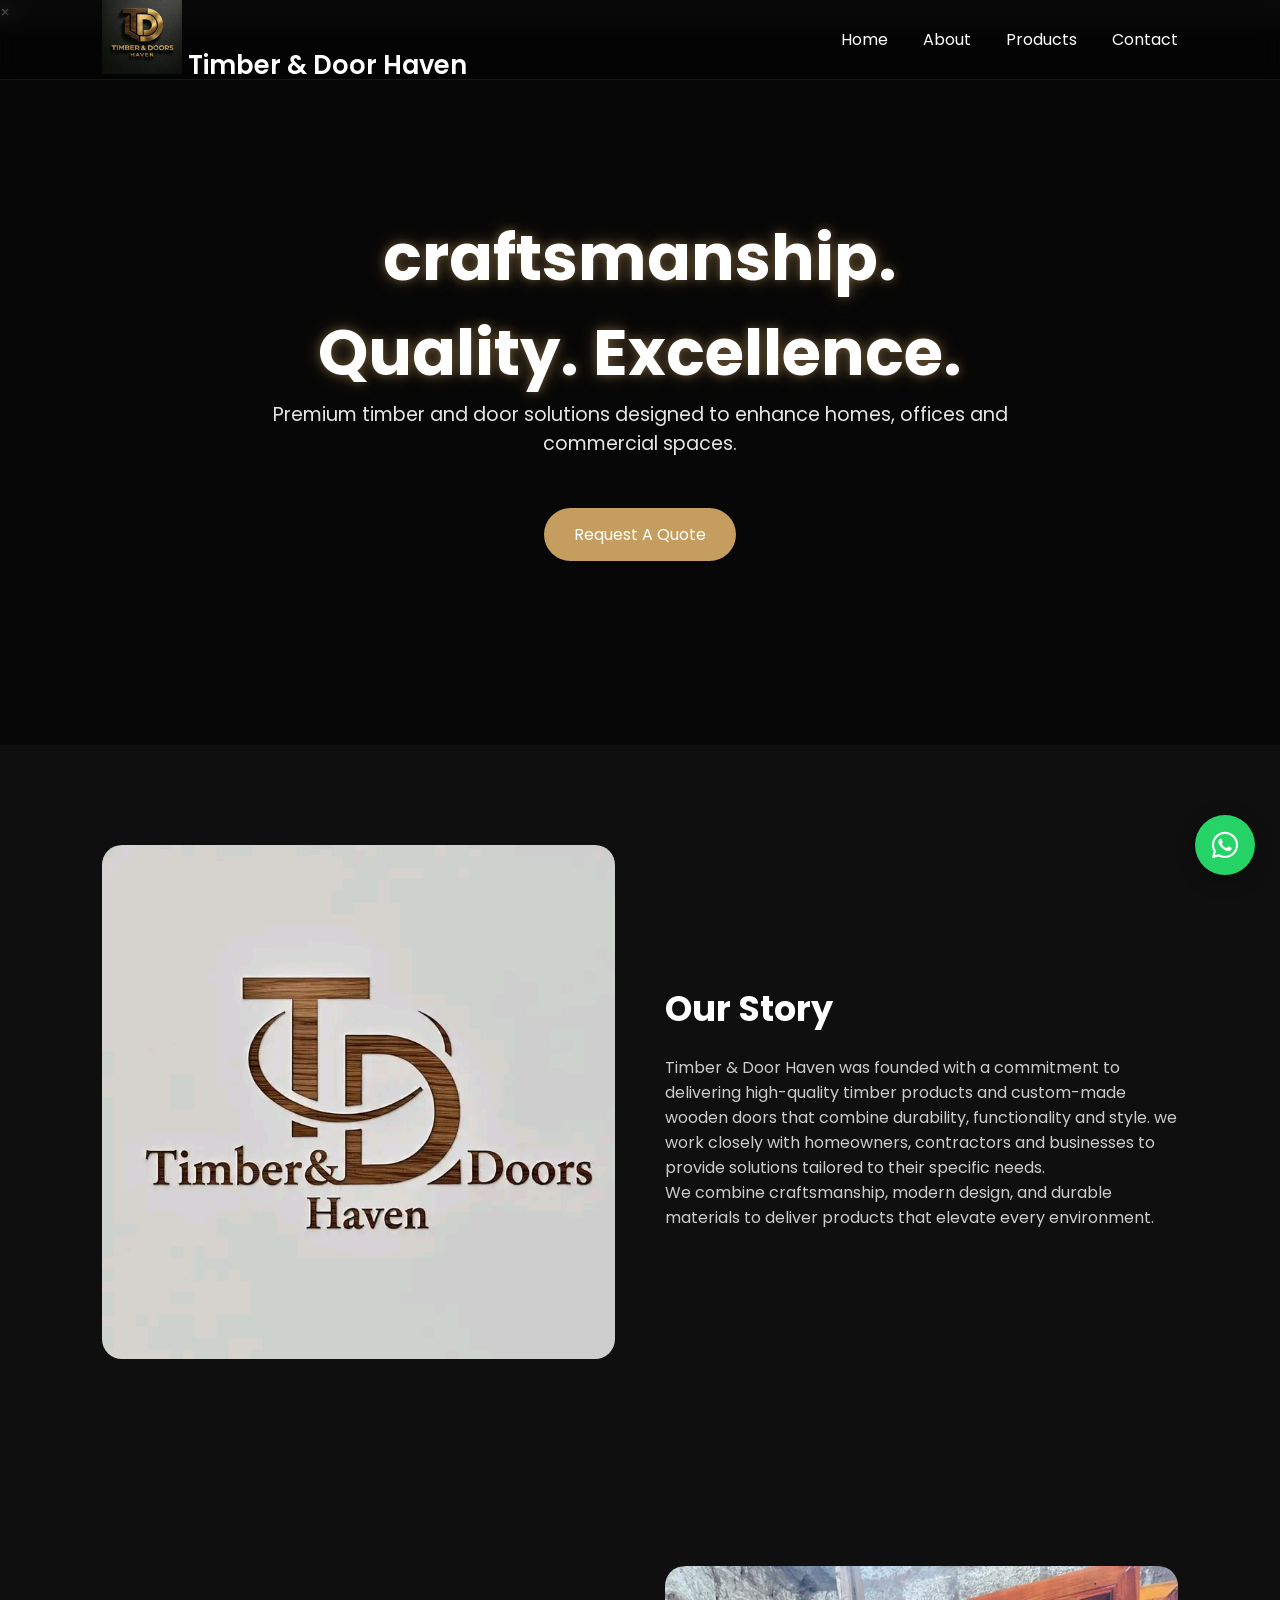
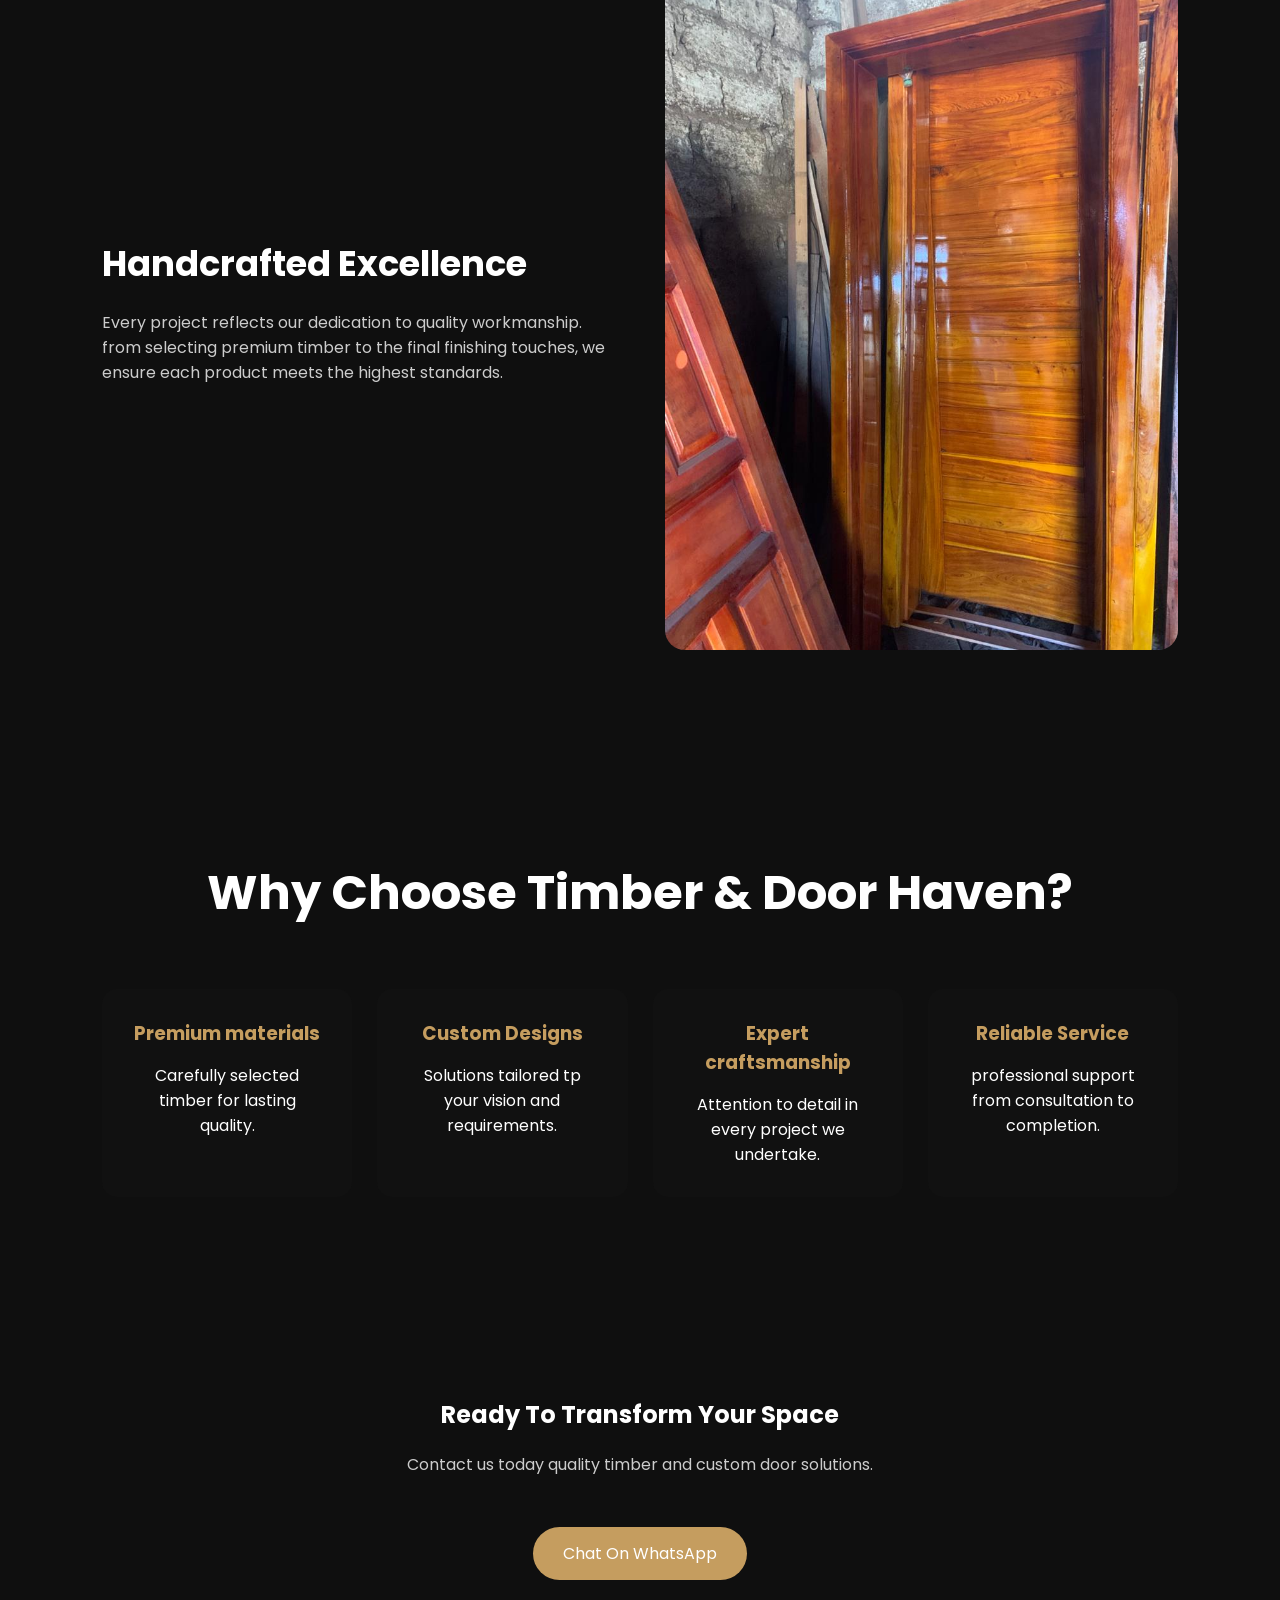
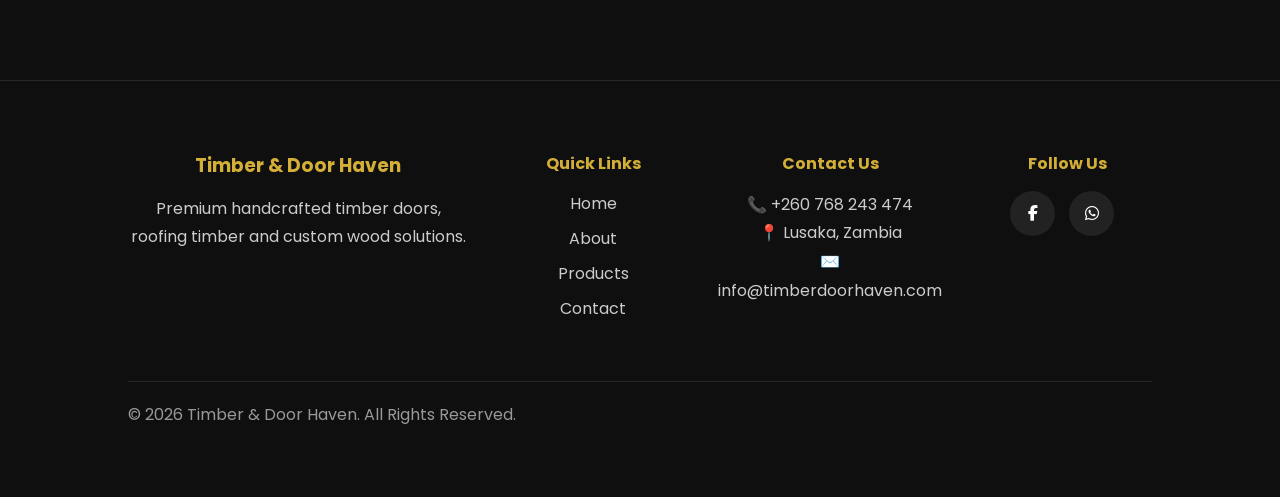
==== commit 6004f761: "commit newly added changes" ====
--- a/about.html
+++ b/about.html
@@ -29,7 +29,7 @@
 
         <div class="logo">
               <img
-        src="images/Logo.jpg"
+        src="Logo.jpg"
         alt="Timber&Doors Haven"
         />
 
@@ -76,7 +76,7 @@
         <div class="about-grid">
 
         <div class="about-image">
-            <img src="images/aboutimage.jpeg" alt="Timber Door">
+            <img src="aboutimage.jpeg" alt="Timber Door">
         </div>
 
         <div class="about-content">
@@ -120,7 +120,7 @@
             </div>
 
             <div class="about-image">
-                <img src="images/workshopdoor.jpeg" alt="Door production">
+                <img src="workshopdoor.jpeg" alt="Door production">
             </div>
 
         </div>
